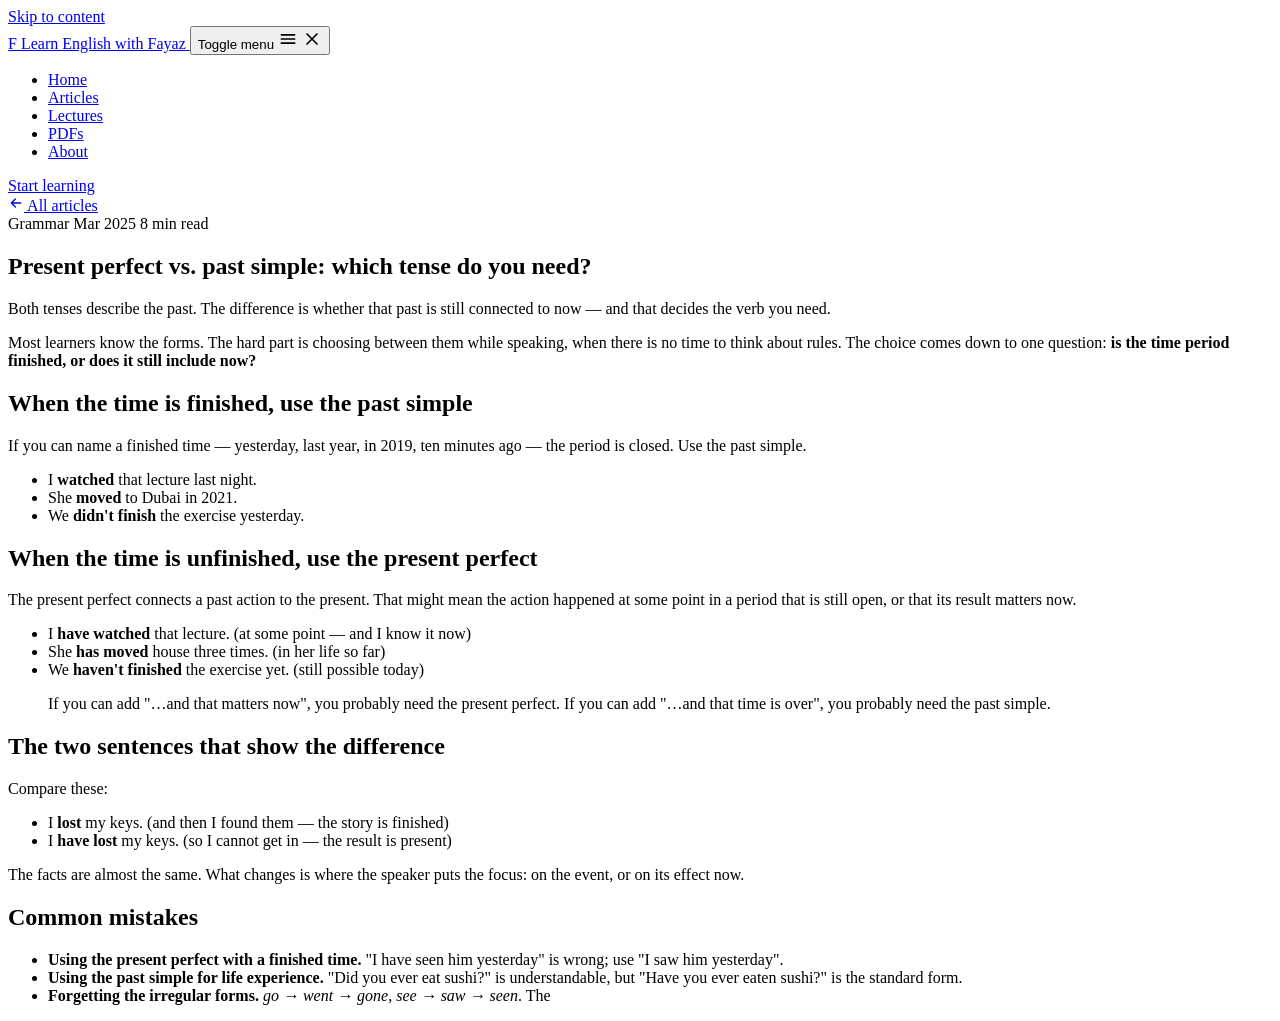
==== article.html @ 2d96c888 "Create article on present perfect vs. past simple This HTML file contains an article comparing the p" ====
<!DOCTYPE html>
<html lang="en">
<head>
  <meta charset="utf-8">
  <meta name="viewport" content="width=device-width, initial-scale=1">
  <title>Present perfect vs. past simple — Learn English with Fayaz</title>
  <meta name="description" content="How to choose between the present perfect and the past simple, with examples and a short practice test.">
  <meta name="theme-color" content="#12655a">
  <link rel="icon" href="data:image/svg+xml,%3Csvg xmlns='http://www.w3.org/2000/svg' viewBox='0 0 32 32'%3E%3Crect width='32' height='32' rx='7' fill='%2312655a'/%3E%3Ctext x='16' y='22' font-family='Georgia,serif' font-size='18' fill='%23fff' text-anchor='middle'%3EF%3C/text%3E%3C/svg%3E">
  <link rel="preconnect" href="https://fonts.googleapis.com">
  <link rel="preconnect" href="https://fonts.gstatic.com" crossorigin>
  <link href="https://fonts.googleapis.com/css2?family=Fraunces:opsz,wght@9..144,500;9..144,600&family=Inter:wght@400;500;600;700&display=swap" rel="stylesheet">
  <link rel="stylesheet" href="assets/css/styles.css">
  <script>document.documentElement.classList.add('js');</script>
</head>
<body>

  <a class="skip-link" href="#main">Skip to content</a>

  <header class="site-header">
    <div class="container header-inner">
      <a class="brand" href="index.html" aria-label="Learn English with Fayaz — home">
        <span class="brand-mark" aria-hidden="true">F</span>
        <span class="brand-text">Learn English <span class="brand-text-muted">with Fayaz</span></span>
      </a>

      <button class="nav-toggle" type="button" aria-expanded="false" aria-controls="primary-nav" data-nav-toggle>
        <span class="visually-hidden">Toggle menu</span>
        <svg class="icon-menu" width="20" height="20" viewBox="0 0 24 24" fill="none" stroke="currentColor" stroke-width="2" stroke-linecap="round" aria-hidden="true"><path d="M4 7h16M4 12h16M4 17h16"/></svg>
        <svg class="icon-close" width="20" height="20" viewBox="0 0 24 24" fill="none" stroke="currentColor" stroke-width="2" stroke-linecap="round" aria-hidden="true"><path d="M6 6l12 12M18 6 6 18"/></svg>
      </button>

      <nav class="primary-nav" id="primary-nav" aria-label="Primary">
        <ul class="nav-list">
          <li><a class="nav-link" href="index.html">Home</a></li>
          <li><a class="nav-link" href="articles.html" aria-current="page">Articles</a></li>
          <li><a class="nav-link" href="lectures.html">Lectures</a></li>
          <li><a class="nav-link" href="resources.html">PDFs</a></li>
          <li><a class="nav-link" href="about.html">About</a></li>
        </ul>
      </nav>

      <a class="btn btn-primary btn-sm header-cta" href="articles.html">Start learning</a>
    </div>
  </header>

  <main id="main">
    <article class="article">
      <div class="container container-narrow">
        <a class="back-link" href="articles.html">
          <svg width="16" height="16" viewBox="0 0 24 24" fill="none" stroke="currentColor" stroke-width="2" stroke-linecap="round" stroke-linejoin="round" aria-hidden="true"><path d="M19 12H5M11 6l-6 6 6 6"/></svg>
          All articles
        </a>

        <header class="article-head">
          <div class="card-meta">
            <span class="tag">Grammar</span>
            <span>Mar 2025</span>
            <span>8 min read</span>
          </div>
          <h1 class="article-title">Present perfect vs. past simple: which tense do you need?</h1>
          <p class="lead">Both tenses describe the past. The difference is whether that past is still connected to now — and that decides the verb you need.</p>
        </header>

        <div class="prose">
          <p>Most learners know the forms. The hard part is choosing between them while speaking, when there is no time to think about rules. The choice comes down to one question: <strong>is the time period finished, or does it still include now?</strong></p>

          <h2>When the time is finished, use the past simple</h2>
          <p>If you can name a finished time — yesterday, last year, in 2019, ten minutes ago — the period is closed. Use the past simple.</p>
          <ul>
            <li>I <strong>watched</strong> that lecture last night.</li>
            <li>She <strong>moved</strong> to Dubai in 2021.</li>
            <li>We <strong>didn't finish</strong> the exercise yesterday.</li>
          </ul>

          <h2>When the time is unfinished, use the present perfect</h2>
          <p>The present perfect connects a past action to the present. That might mean the action happened at some point in a period that is still open, or that its result matters now.</p>
          <ul>
            <li>I <strong>have watched</strong> that lecture. (at some point — and I know it now)</li>
            <li>She <strong>has moved</strong> house three times. (in her life so far)</li>
            <li>We <strong>haven't finished</strong> the exercise yet. (still possible today)</li>
          </ul>

          <blockquote>If you can add "…and that matters now", you probably need the present perfect. If you can add "…and that time is over", you probably need the past simple.</blockquote>

          <h2>The two sentences that show the difference</h2>
          <p>Compare these:</p>
          <ul>
            <li>I <strong>lost</strong> my keys. (and then I found them — the story is finished)</li>
            <li>I <strong>have lost</strong> my keys. (so I cannot get in — the result is present)</li>
          </ul>
          <p>The facts are almost the same. What changes is where the speaker puts the focus: on the event, or on its effect now.</p>

          <h2>Common mistakes</h2>
          <ul>
            <li><strong>Using the present perfect with a finished time.</strong> "I have seen him yesterday" is wrong; use "I saw him yesterday".</li>
            <li><strong>Using the past simple for life experience.</strong> "Did you ever eat sushi?" is understandable, but "Have you ever eaten sushi?" is the standard form.</li>
            <li><strong>Forgetting the irregular forms.</strong> <em>go → went → gone</em>, <em>see → saw → seen</em>. The
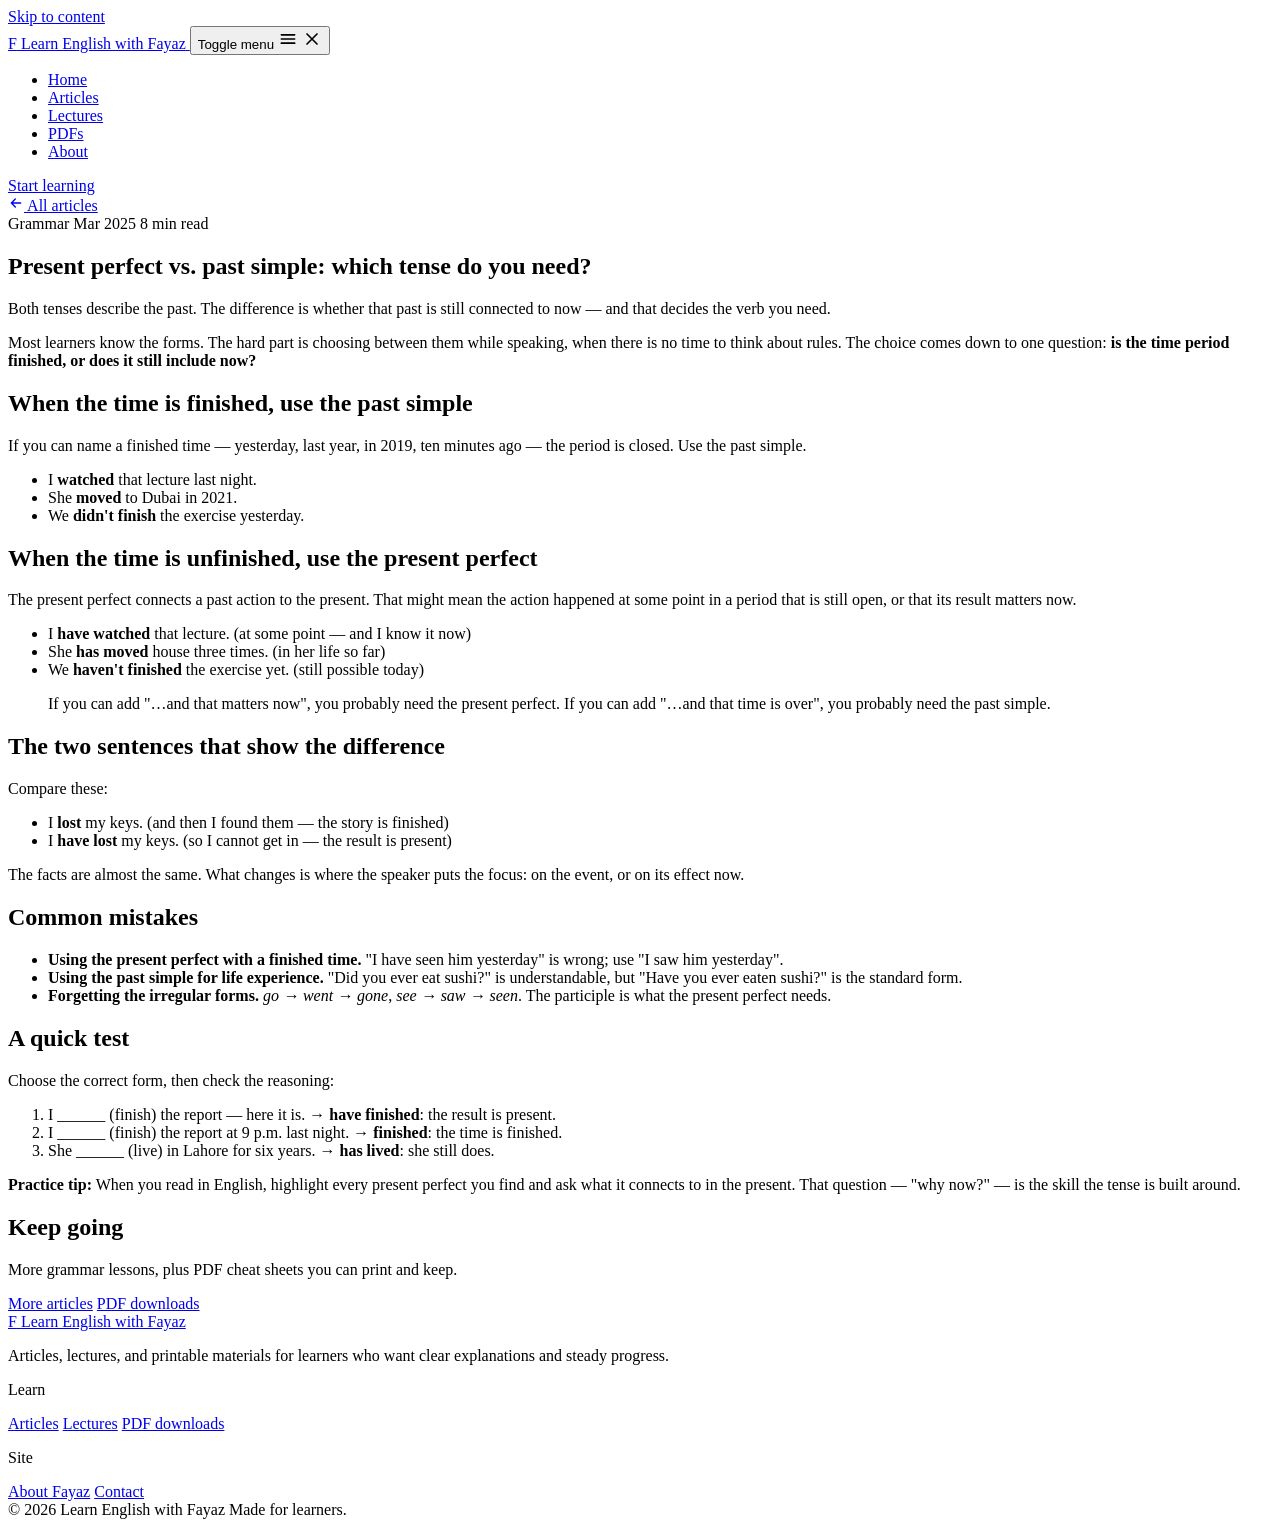
==== commit 7ccc2a6a: "Clarify explanation of irregular verb forms" ====
--- a/article.html
+++ b/article.html
@@ -95,4 +95,68 @@
           <ul>
             <li><strong>Using the present perfect with a finished time.</strong> "I have seen him yesterday" is wrong; use "I saw him yesterday".</li>
             <li><strong>Using the past simple for life experience.</strong> "Did you ever eat sushi?" is understandable, but "Have you ever eaten sushi?" is the standard form.</li>
-            <li><strong>Forgetting the irregular forms.</strong> <em>go → went → gone</em>, <em>see → saw → seen</em>. The
+            <li><strong>Forgetting the irregular forms.</strong> <em>go → went → gone</em>, <em>see → saw → seen</em>. The participle is what the present perfect needs.</li>
+          </ul>
+
+          <h2>A quick test</h2>
+          <p>Choose the correct form, then check the reasoning:</p>
+          <ol>
+            <li>I ______ (finish) the report — here it is. → <strong>have finished</strong>: the result is present.</li>
+            <li>I ______ (finish) the report at 9 p.m. last night. → <strong>finished</strong>: the time is finished.</li>
+            <li>She ______ (live) in Lahore for six years. → <strong>has lived</strong>: she still does.</li>
+          </ol>
+
+          <div class="callout">
+            <strong>Practice tip:</strong> When you read in English, highlight every present perfect you find and ask what it connects to in the present. That question — "why now?" — is the skill the tense is built around.
+          </div>
+        </div>
+
+        <div class="article-foot">
+          <div class="cta-band">
+            <div>
+              <h2>Keep going</h2>
+              <p>More grammar lessons, plus PDF cheat sheets you can print and keep.</p>
+            </div>
+            <div class="cta-actions">
+              <a class="btn btn-on-dark" href="articles.html">More articles</a>
+              <a class="btn btn-secondary" href="resources.html">PDF downloads</a>
+            </div>
+          </div>
+        </div>
+
+      </div>
+    </article>
+  </main>
+
+  <footer class="site-footer">
+    <div class="container">
+      <div class="footer-grid">
+        <div class="footer-brand">
+          <a class="brand" href="index.html">
+            <span class="brand-mark" aria-hidden="true">F</span>
+            <span class="brand-text">Learn English <span class="brand-text-muted">with Fayaz</span></span>
+          </a>
+          <p>Articles, lectures, and printable materials for learners who want clear explanations and steady progress.</p>
+        </div>
+        <div>
+          <p class="footer-heading">Learn</p>
+          <a class="footer-link" href="articles.html">Articles</a>
+          <a class="footer-link" href="lectures.html">Lectures</a>
+          <a class="footer-link" href="resources.html">PDF downloads</a>
+        </div>
+        <div>
+          <p class="footer-heading">Site</p>
+          <a class="footer-link" href="about.html">About Fayaz</a>
+          <a class="footer-link" href="about.html#contact">Contact</a>
+        </div>
+      </div>
+      <div class="footer-bottom">
+        <span>&copy; <span data-year>2025</span> Learn English with Fayaz</span>
+        <span>Made for learners.</span>
+      </div>
+    </div>
+  </footer>
+
+  <script src="assets/js/main.js" defer></script>
+</body>
+</html>
